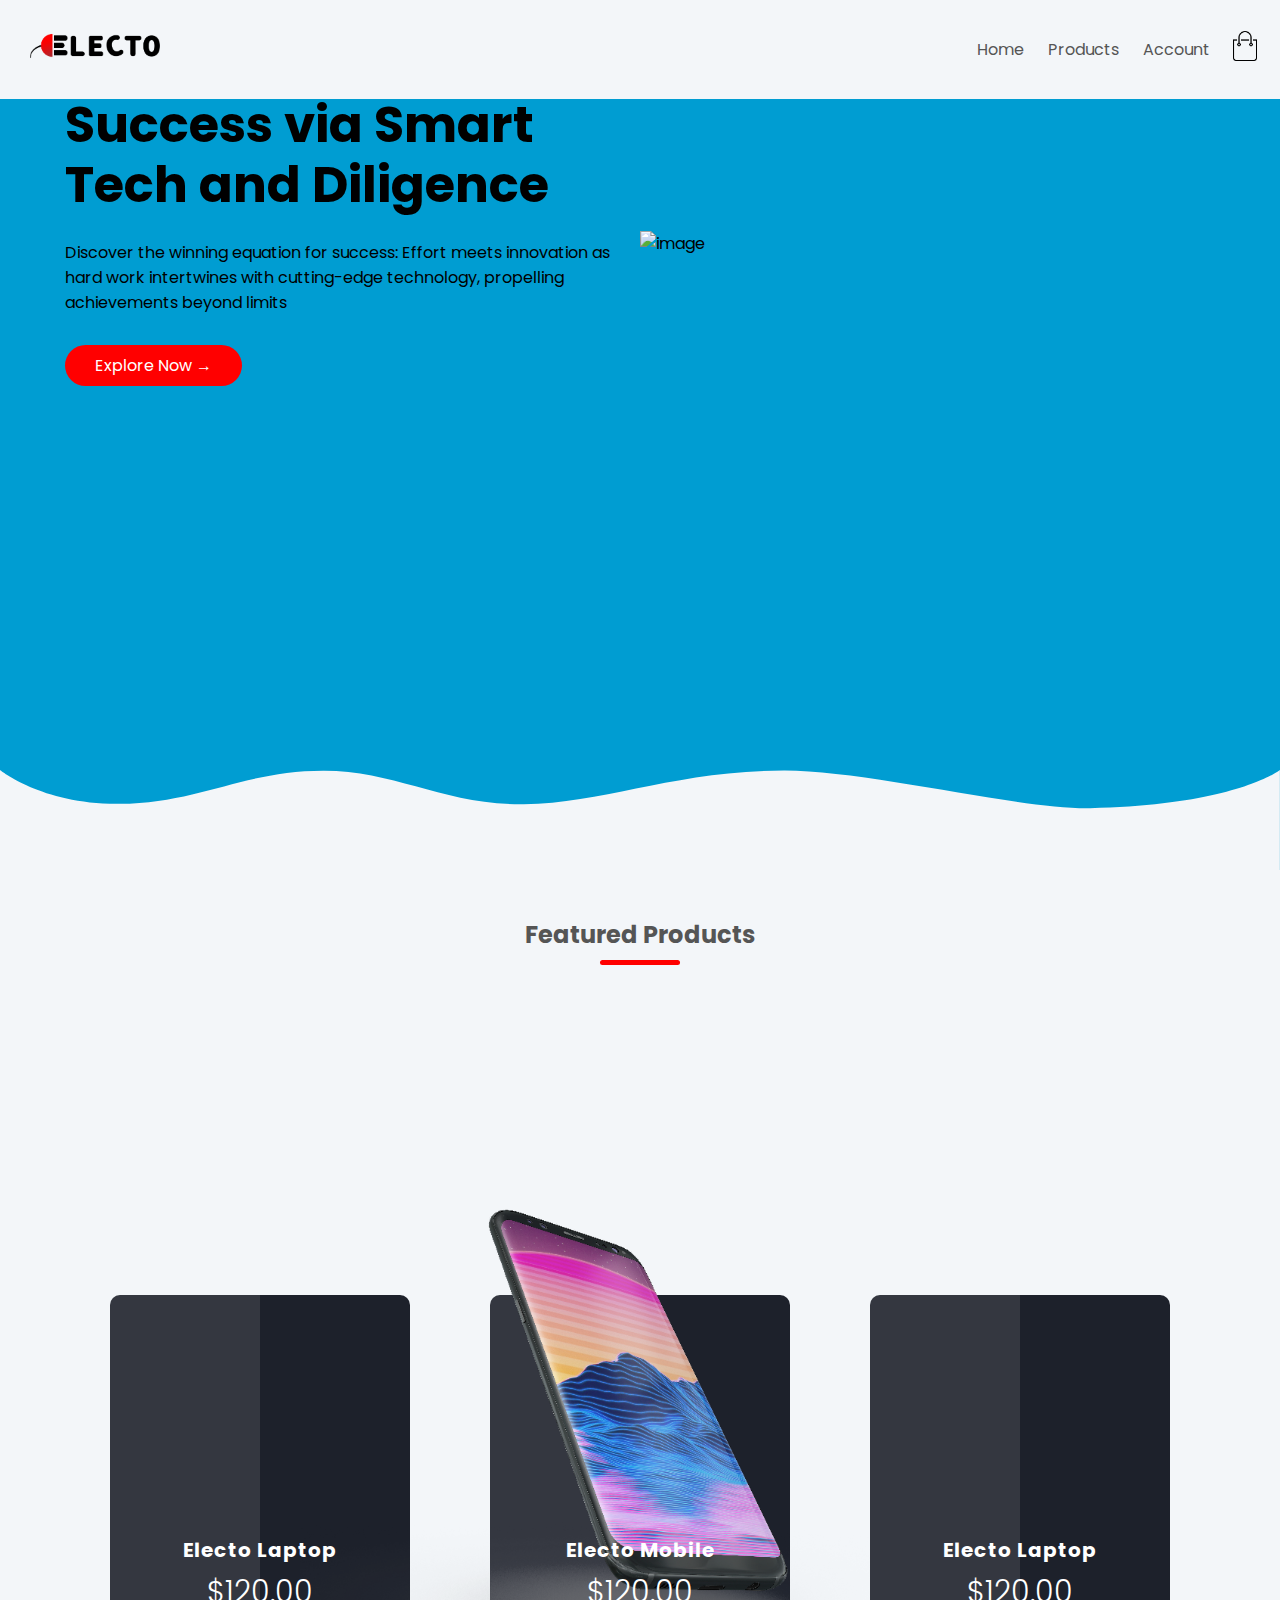
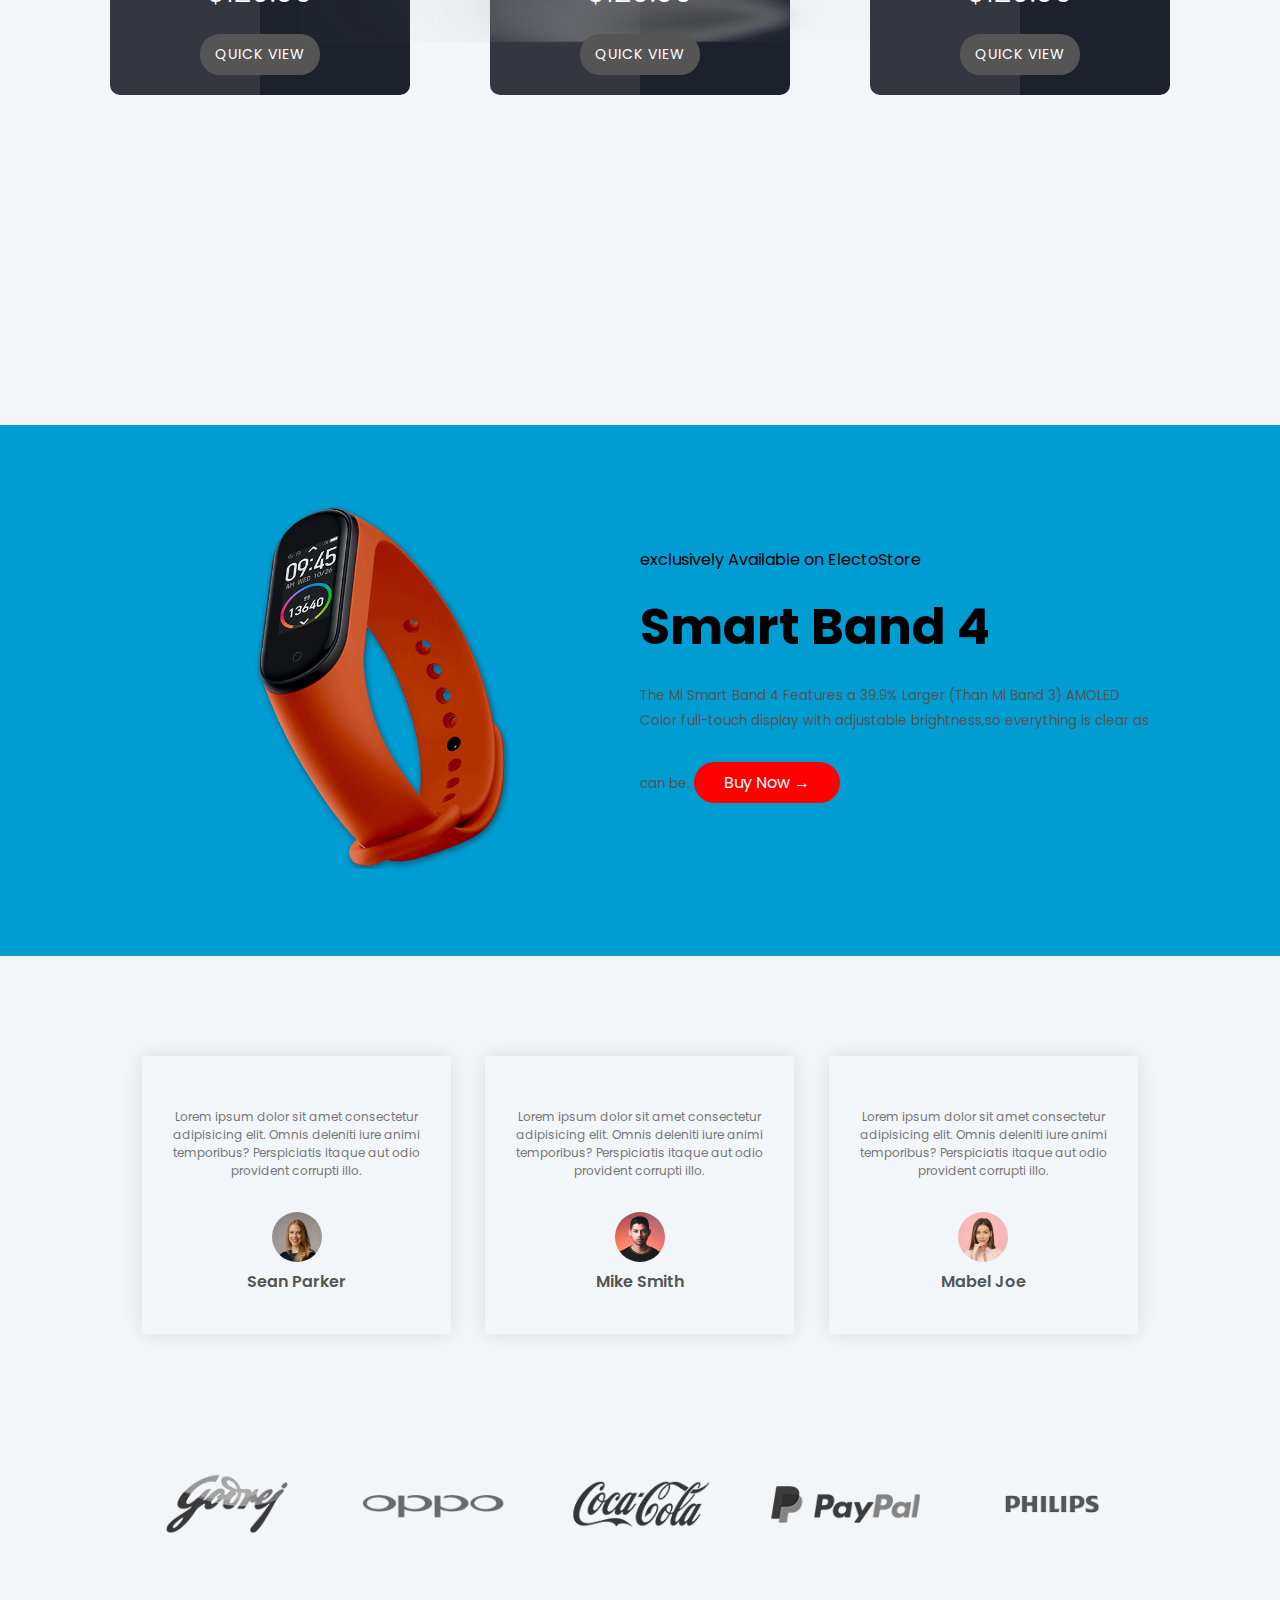
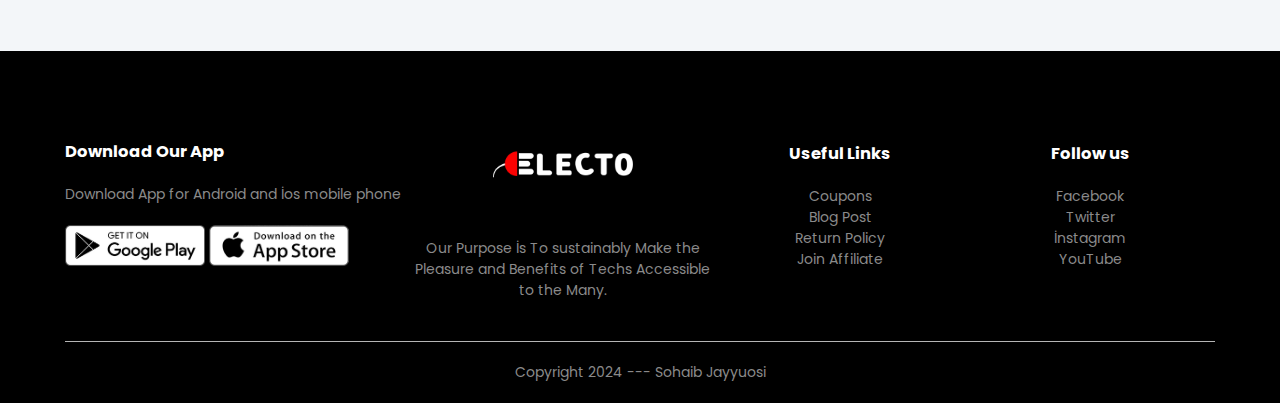
==== index.html @ e4829f12 "Initial commit" ====
<!DOCTYPE html>
<html lang="en">
<head>
    <meta charset="UTF-8">
    <meta name="viewport" content="width=device-width, initial-scale=1.0">
    <title>Document</title>
    <link rel="stylesheet" href="style.css">
    <link rel="preconnect" href="https://fonts.googleapis.com">
        <link rel="stylesheet" href="css/fontawesome.css">

    <link rel="stylesheet" href="css/bootstrap.css">
    <link rel="preconnect" href="https://fonts.gstatic.com" crossorigin>
    <link href="https://fonts.googleapis.com/css2?family=Poppins:wght@300;400;500;600;700&display=swap" rel="stylesheet">
    <link rel="stylesheet" href="https://cdnjs.cloudflare.com/ajax/libs/font-awesome/6.5.0/css/all.min.css" integrity="sha512-Avb2QiuDEEvB4bZJYdft2mNjVShBftLdPG8FJ0V7irTLQ8Uo0qcPxh4Plq7G5tGm0rU+1SPhVotteLpBERwTkw==" crossorigin="anonymous" referrerpolicy="no-referrer" />
    <link rel="stylesheet" href="https://unpkg.com/swiper@8/swiper-bundle.min.css">
</head>
<body>
<div class="header header2">
    <div class="container">
        <div class="navbar">
            <div class="logo">
                <a href="index.html"><img src="images/e-01.png" width="150px"></a>
            </div>
            <nav>
                <ul id="Menuİtems">
                    <li><a href="index.html">Home</a></li>
                    <li><a href="index2.html">Products</a></li>
                    <li><a href="account.html">Account</a></li>
                </ul>
            </nav>
            <a href="checkout.html"><img src="images/cart.png" width="30px" height="30px" alt="image"></a>
            <img src="images/menu.png" class="menu-icon" onclick="menutoggle()"  alt="image">
            
            
        </div>
        <div class="row">
            <div class="col-2">
                <h1>Success via Smart Tech and Diligence</h1>
                <p>Discover the winning equation for success: Effort meets innovation as hard work intertwines with cutting-edge technology, propelling achievements beyond limits</p>
                <a href="#" class="btn">Explore Now &#8594</a>
                
            </div>
            <div class="col-2 col-2-margin">
                <img src="images/65968.png" alt="image">
            </div>
        </div>
    </div>
 
</div>



<!-- --------Featured Categories-------- -->




<!-- --------Featured Products-------- --> 

<svg
   class="frame-decoration"
   data-name="Layer 2"
   xmlns="http://www.w3.org/2000/svg"
   preserveAspectRatio="none"
   viewBox="0 0 1920 192.275"
 >
   <defs>
     <style>
       .cls-1 {
         fill: #f3f6f9;
       }
     </style>
   </defs>
   <title>frame-decoration</title>
   <path
     class="cls-1"
     d="M0,158.755s63.9,52.163,179.472,50.736c121.494-1.5,185.839-49.738,305.984-49.733,109.21,0,181.491,51.733,300.537,50.233,123.941-1.562,225.214-50.126,390.43-50.374,123.821-.185,353.982,58.374,458.976,56.373,217.907-4.153,284.6-57.236,284.6-57.236V351.03H0V158.755Z"
     transform="translate(0 -158.755)"
     
   />
</svg>
<div class="container">
    <h2 class="title">Featured Products</h2>
   
   <div class="body">
   
        <div class="container1">
          <div class="product1">
            <div class="product-card1">
              <h2 class="name">Electo Laptop</h2>
              <span class="price">$120.00</span>
              <a href="#" class="popup-btn">Quick View</a>
              <img src="images/OZI9ES1.png" alt="" class="product-img1" />
            </div>
            <div class="popup-view">
              <div class="popup-card">
                <a href="#"><i class="fas fa-times close-btn"></i></a>
                <div class="product-img1">
                  <img src="images/OZI9ES1.png" alt="" />
                </div>
                <div class="info">
                  <h2>Electo Laptop<br /><span>Luxury Laptop</span></h2>
                  <p>
                    Lorem ipsum dolor sit amet consectetur adipisicing elit.
                    Illo ut veritatis reiciendis, porro enim velit fugit ad
                    omnis provident a perspiciatis natus aut quos minus optio
                    quo similique doloribus mollitia.
                  </p>
                  <span class="price">$120.00</span>
                  <a href="product.details.html" class="add-cart-btn">Add to Cart</a>
                  <a href="#" class="add-wish">Add to Wishlist</a>
                </div>
              </div>
            </div>
          </div>
        </div>
        <div class="container1">
          <div class="product1">
            <div class="product-card1">
              <h2 class="name">Electo Mobile</h2>
              <span class="price">$120.00</span>
              <a href="#" class="popup-btn">Quick View</a>
              <img
                src="images/20231209_011508.png"
                alt=""
                class="product-img1"
              />
            </div>
            <div class="popup-view">
              <div class="popup-card">
                <a href="#"><i class="fas fa-times close-btn"></i></a>
                <div class="product-img1">
                  <img src="images/20231209_011508.png" alt="" />
                </div>
                <div class="info">
                  <h2>Electo Mobile<br /><span>Luxury Mobile</span></h2>
                  <p>
                    Lorem ipsum dolor sit amet consectetur adipisicing elit.
                    Illo ut veritatis reiciendis, porro enim velit fugit ad
                    omnis provident a perspiciatis natus aut quos minus optio
                    quo similique doloribus mollitia.
                  </p>
                  <span class="price">$120.00</span>
                  <a href="product.details.html" class="add-cart-btn">Add to Cart</a>
                  <a href="#" class="add-wish">Add to Wishlist</a>
                </div>
              </div>
            </div>
          </div>
        </div>
        <div class="container1">
          <div class="product1">
            <div class="product-card1">
              <h2 class="name">Electo Laptop</h2>
              <span class="price">$120.00</span>
              <a href="#" class="popup-btn">Quick View</a>
              <img src="images/OZI9ES1.png" alt="" class="product-img1" />
            </div>
            <div class="popup-view">
              <div class="popup-card">
                <a href="#"><i class="fas fa-times close-btn"></i></a>
                <div class="product-img1">
                  <img src="images/OZI9ES1.png" alt="" />
                </div>
                <div class="info">
                  <h2>Electo Laptop<br /><span>Luxury Laptop</span></h2>
                  <p>
                    Lorem ipsum dolor sit amet consectetur adipisicing elit.
                    Illo ut veritatis reiciendis, porro enim velit fugit ad
                    omnis provident a perspiciatis natus aut quos minus optio
                    quo similique doloribus mollitia.
                  </p>
                  <span class="price">$120.00</span>
                  <a href="product.details.html" class="add-cart-btn">Add to Cart</a>
                  <a href="#" class="add-wish">Add to Wishlist</a>
                </div>
              </div>
            </div>
          </div>
        </div>
        
    </div>
</div>
<!-- --------Offer-------- -->

<div class="offer">
    <div class="small-container">
        <div class="row">
            <div class="col-2">
                <img src="images/exclusive.png"  class="offer-img">
            </div>
            <div class="col-2">
                <p>exclusively Available on ElectoStore</p>
                <h1>Smart Band 4</h1>
                <small>The Mİ Smart Band 4 Features a 39.9% Larger (Than Mİ Band 3) AMOLED Color full-touch display with adjustable brightness,so everything is clear as can be.</small>
                <a href="#" class="btn">Buy Now &#8594</a>
            </div>
        </div>
    </div>
</div>
<!-- --------Testimoial-------- -->

<div class="testimoial">
    <div class="small-container">
        <div class="row">
            <div class="col-3">
                <i class="fa-solid fa-quote-left"></i>
                <p>Lorem ipsum dolor sit amet consectetur adipisicing elit. Omnis deleniti iure animi temporibus? Perspiciatis itaque aut odio provident corrupti illo.</p>
                <div class="rating">
                    <i class="fa-solid fa-star"></i>
                    <i class="fa-solid fa-star"></i>
                    <i class="fa-solid fa-star"></i>
                    <i class="fa-solid fa-star"></i>
                    <i class="fa-regular fa-star"></i>
                </div>
                <img src="images/user-1.png">
                <h3>Sean Parker</h3>
            </div>
            <div class="col-3">
                <i class="fa-solid fa-quote-left"></i>
                <p>Lorem ipsum dolor sit amet consectetur adipisicing elit. Omnis deleniti iure animi temporibus? Perspiciatis itaque aut odio provident corrupti illo.</p>
                <div class="rating">
                    <i class="fa-solid fa-star"></i>
                    <i class="fa-solid fa-star"></i>
                    <i class="fa-solid fa-star"></i>
                    <i class="fa-solid fa-star"></i>
                    <i class="fa-regular fa-star"></i>
                </div>
                <img src="images/user-2.png">
                <h3>Mike Smith</h3>
            </div>
            <div class="col-3">
                <i class="fa-solid fa-quote-left"></i>
                <p>Lorem ipsum dolor sit amet consectetur adipisicing elit. Omnis deleniti iure animi temporibus? Perspiciatis itaque aut odio provident corrupti illo.</p>
                <div class="rating">
                    <i class="fa-solid fa-star"></i>
                    <i class="fa-solid fa-star"></i>
                    <i class="fa-solid fa-star"></i>
                    <i class="fa-solid fa-star"></i>
                    <i class="fa-regular fa-star"></i>
                </div>
                <img src="images/user-3.png">
                <h3>Mabel Joe</h3>
            </div>
        </div>
    </div>
</div>

<!-- --------Brands-------- -->

<div class="brands">
    <div class="small-container">
        <div class="row">
            <div class="col-5">
                <img src="images/logo-godrej.png" alt="">
            </div>
            <div class="col-5">
                <img src="images/logo-oppo.png" alt="">
            </div>
            <div class="col-5">
                <img src="images/logo-coca-cola.png" alt="">
            </div>
            <div class="col-5">
                <img src="images/logo-paypal.png" alt="">
            </div>
            <div class="col-5">
                <img src="images/logo-philips.png" alt="">
            </div>


        </div>
    </div>
</div>
<!-- --------Footer-------- -->
<div class="footer">
    <div class="container">
        <div class="row">
            <div class="footer-col-1">
                <h3>
                    Download Our App
                </h3>
                <p>
                    Download App for Android and İos mobile phone
                </p>
                <div class="app-logo">
                    <img src="images/play-store.png" alt="">
                    <img src="images/app-store.png" alt="">
                </div>
            </div>
            <div class="footer-col-2">
                <img src="images/white-0١.png" alt="">
                <p>
                    Our Purpose İs To sustainably Make the Pleasure and Benefits of Techs Accessible to the Many.
                </p>
            </div>
            <div class="footer-col-3">
                <h3>
                    Useful Links
                </h3>
                <ul>
                    <li>Coupons</li>
                    <li>Blog Post</li>
                    <li>Return Policy</li>
                    <li>Join Affiliate</li>
                </ul>
            </div>
            <div class="footer-col-4">
                <h3>
                    Follow us 
                </h3>
                <ul>
                    <li>Facebook</li>
                    <li>Twitter</li>
                    <li>İnstagram</li>
                    <li>YouTube</li>
                </ul>
            </div>
        </div>
        <hr>
        <p class="copyright"> Copyright 2024 --- Sohaib Jayyuosi</p>
    </div>
</div>

<script>
    function userScroll() {
  const navbar = document.querySelector('.navbar');

  window.addEventListener("scroll", () => {
    if (window.scrollY > 150) {
      navbar.classList.add("bg-dark");
      navbar.classList.add("navbar-sticky");
    } else {
      navbar.classList.remove("bg-dark");
      navbar.classList.remove("navbar-sticky");
    }
  });
}

document.addEventListener('DOMContentLoaded', userScroll);


    const Menuİtems = document.getElementById("Menuİtems");

      Menuİtems.style.maxHeight = "0px";

          function menutoggle() {
         if (Menuİtems.style.maxHeight == "0px") {
             Menuİtems.style.maxHeight = "200px";
          } else {
                Menuİtems.style.maxHeight = "0px";
          }
          }

</script>
    <script type="text/javascript">
      var popupViews = document.querySelectorAll(".popup-view");
      var popupBtns = document.querySelectorAll(".popup-btn");
      var closeBtns = document.querySelectorAll(".close-btn");

      var popup = function (popupClick) {
        popupViews[popupClick].classList.add("active");
      };

      popupBtns.forEach((popupBtn, i) => {
        popupBtn.addEventListener("click", () => {
          popup(i);
        });
      });

      closeBtns.forEach((closeBtn) => {
        closeBtn.addEventListener("click", () => {
          popupViews.forEach((popupView) => {
            popupView.classList.remove("active");
          });
        });
      });
    </script>
<script
  type="module"
  src="https://unpkg.com/ionicons@5.5.2/dist/ionicons/ionicons.esm.js"
></script>
<script
  nomodule
  src="https://unpkg.com/ionicons@5.5.2/dist/ionicons/ionicons.js"
></script>
<script src="https://unpkg.com/swiper@8/swiper-bundle.min.js"></script>


   

        
</body>
</html>
---- style.css ----
* {
  margin: 0;
  padding: 0;
  box-sizing: border-box;
}

body {
  font-family: "Poppins", sans-serif;
  background-color: #f3f6f9;
}

.navbar {
  display: flex;
  align-items: center;
  padding: 20px;
  position: fixed;
  top: 0;
  left: 0;
  right: 0;
  transition: all o.3s ease-in-out;
  background-color: #f3f6f9;
  z-index: 2;
}
nav {
  flex: 1;
  text-align: right;
  transition: all o.3s ease-in-out;
  z-index: 2;
}

nav ul {
  display: inline-block;
  list-style-type: none;
  transition: all o.3s ease-in-out;
  z-index: 2;
}

nav ul li {
  display: inline-block;
  margin-right: 20px;
  z-index: 2;
}
a {
  text-decoration: none;
  color: #555;
}

.navbar-sticky {
  opacity: 0.9;
  box-shadow: 0 0 10px rgba(0, 0, 0, 0.5);
  z-index: 3;
}

.container {
  max-width: 1200px;
  margin: auto;
  padding-left: 25px;
  padding-right: 25px;
  margin: 0 auto;
}

@media (max-width: 650px) {
  .header .row .col-2 {
    margin-bottom: 0px;
  }
  .header2 {
    height: 1100px !important;
  }
  .header .row .col-2-margin {
    margin-top: 0px !important;
  }
}
svg {
  transform: rotatex("180deg");
  margin-top: -100px;
}
.row {
  display: flex;
  align-items: center;
  flex-wrap: wrap;
  justify-content: space-around;
}

.col-2 {
  flex-basis: 50%;
  min-width: 300px;
}
.col-2 img {
  max-width: 100%;
  padding: 50px 0;
}

.col-2 h1 {
  font-size: 50px;
  line-height: 60px;
  margin: 25px 0;
}

@media (max-width:400px) {
  
.col-2 h1 {
  font-size: 30px !important;

}
}
@media (max-width:300px) {
  
.col-2 h1 {
  font-size: 25px !important;

}
}


.btn {
  display: inline-block;
  color: #fff;
  background-color: red;
  margin: 30px 0;
  padding: 8px 30px;
  border-radius: 30px;
  transition: background-color 0.5s;
}
.btn:hover {
  background-color: #563434;
}

.header {
  background:#009dd2;
  height: 800px;
}

.header .row {
  margin-top: 70px;
}

.category {
  margin: 70px 0;
}

.col-3 {
  flex-basis: 30%;
  min-width: 250px;
  margin-bottom: 30px;
}

.col-3 img {
  width: 100%;
}

.small-container {
  max-width: 1080px;
  margin: auto;
  padding-left: 25px;
  padding-right: 25px;
}

.col-4 {
  flex-basis: 25%;
  min-width: 200px;
  padding: 10px;
  margin-bottom: 50px;
  transition: transform 0.5s;
}

.col-4 img {
  width: 100%;
}

.title {
  margin: 0 auto 80px;
  text-align: center;
  position: relative;
  line-height: 60px;
  color: #555;
}

.title:after {
  content: "";
  background-color: red;
  width: 80px;
  height: 5px;
  border-radius: 5px;
  position: absolute;
  bottom: 0;
  left: 50%;
  transform: translateX(-50%);
}

h4 {
  color: #555;
  font-weight: normal;
}

.col-4 p {
  font-size: 14px;
}

.rating .fa-star {
  color: red;
}

.col-4:hover {
  transform: translateY(-5px);
}
/* -------- Offer -------- */
.offer {
  background:#009dd2;
  margin-top: 80px;
  padding: 30px 0;
}

@media (max-width:300px) {
  .offer {
    padding: 30px 0px !important;
    font-size: 15px;
    
  }
  small {
  color: #555;
  
}
}

.col-2 .offer-img {
  padding: 50px;
}

small {
  color: #555;
}

/* -- --------Testimoial-------- -- */

.testimoial {
  padding-top: 100px;
}
.testimoial .col-3 {
  text-align: center;
  padding: 40px 20px;
  box-shadow: 0 0 20px 0px rgba(0, 0, 0, 0.1);
  cursor: pointer !important;
  transition: transform 0.5s;
}

.testimoial .col-3 img {
  margin-top: 20px;
  width: 50px;
  border-radius: 50%;
}

.testimoial .col-3:hover {
  transform: translateY(-10px);
}

.fa-solid.fa-quote-left {
  font-size: 34px;
  color: red;
}

.col-3 p {
  margin: 12px 0;
  font-size: 12px;
  color: #777;
}

.testimoial .col-3 h3 {
  font-weight: 600;
  font-size: 16px;
  color: #555;
}

/* -- --------Brands-------- -- */

.brands {
  margin: 100px auto;
}

.col-5 {
  width: 160px;
}

.col-5 img {
  width: 100%;
  cursor: pointer;
  filter: grayscale(100%);
}

.col-5 img:hover {
  filter: grayscale(0);
}

/* -- --------Footer-------- -- */

.footer {
  background-color: #000;
  color: #8a8a8a;
  font-size: 14px;
  padding: 60px 0 20px;
}
.footer p {
  color: #8a8a8a;
}
.footer h3 {
  color: #fff;
  margin-bottom: 20px;
}

.footer-col-1,
.footer-col-2,
.footer-col-3,
.footer-col-4 {
  min-width: 250px;
  margin-bottom: 20px;
}
.footer-col-1 {
  flex-basis: 30%;
}
.footer-col-2 {
  flex: 1;
  text-align: center;
}

.footer-col-2 img {
  width: 180px;
  margin-bottom: 20px;
}

.footer-col-3,
.footer-col-4 {
  flex-basis: 12%;
  text-align: center;
}

ul {
  list-style-type: none;
}

.app-logo {
  margin-top: 20px;
}

.app-logo img {
  width: 140px;
}

hr {
  border: none;
  background-color: #b5b5b5;
  height: 1px;
  margin: 20px 0;
}

.copyright {
  text-align: center;
}

.menu-icon {
  width: 28px;
  margin-left: 20px;
  display: none;
}

/* --------- all products --------- */

.all-products {
  margin-top: 200px;
}

.row-2 {
  justify-content: space-between;
  margin: 100px auto 50px;
}

select {
  border: 1px solid #009dd2;
  padding: 5px;
}

select:focus {
  outline: none;
}

.page-btn {
  margin: 0 auto 80px;
}
.page-btn span {
  display: inline-block;
  border: 1px solid #009dd2;
  margin-left: 10px;
  height: 40px;
  width: 40px;
  text-align: center;
  line-height: 40px;
  cursor: pointer;
}

.page-btn span:hover {
  background-color: #009dd2;
  color: #fff;
}

/* ----------- single product details ---------- */

.single-product {
  margin-top: 150px;
}

.single-product .col-2 img {
  padding: 0;
}

.single-product .col-2 {
  padding: 20px;
}

.single-product h4 {
  margin: 20px 0;
  font-size: 22px;
  font-weight: bold;
}

.single-product select {
  display: block;
  margin-top: 20px;
  padding: 10px;
}

.single-product input {
  width: 50px;
  height: 40px;
  padding-left: 10px;
  font-size: 20px;
  margin-right: 10px;
  border: 1px solid #009dd2;
}
input:focus {
  outline: none;
}

.single-product .fa-solid {
  margin-left: 10px;
  color: #009dd2;
}

.small-img-row {
  display: flex;
  justify-content: space-between;
}
.small-img-col {
  flex-basis: 24%;
  cursor: pointer;
}

.cart-page {
  margin: 200px auto;
}

table {
  width: 100%;
  border-collapse: collapse;
}
.cart-info {
  display: flex;
  flex-wrap: wrap;
}

th {
  color: #fff;
  background-color: #009dd2;
  padding: 5px;
  text-align: left;
  font-weight: normal;
}
td {
  padding: 10px 5px;
}
td input {
  width: 40px;
  padding: 5px;
  height: 30px;
}
td a {
  color: #009dd2;
  font-size: 12px;
}
td img {
  margin-right: 10px;
  width: 80px;
  height: 80px;
}

.total-price {
  display: flex;
  justify-content: flex-end;
}

.total-price table {
  width: 100%;
  max-width: 400px;
  border-top: 3px solid #009dd2;
}
td:last-child {
  text-align: right;
}
th:last-child {
  text-align: right;
}

/* -------- account-page ------- */
.account-page {
  padding: 50px 0;
  background: #009dd2;
}
.account-page svg {
  margin-top: 45px;
}
.account-page svg {
  transform: rotatex(180deg);
}
.form-container {
  background-color: #000;
  width: 300px;
  height: 400px;
  position: relative;
  text-align: center;
  padding: 20px 0;
  margin: auto;
  box-shadow: 0 0 20px 0px rgba(0, 0, 0, 0.1);
  overflow: hidden;
}

.form-container span {
  font-weight: bold;
  padding: 0 10px;
  color: #555;
  cursor: pointer;
  width: 100px;
  display: inline-block;
}

.form-btn {
  display: inline-block;
}

.form-container form {
  max-width: 300px;
  padding: 0 20px;
  position: absolute;
  top: 130px;
  transition: transform 1s;
}

form input {
  width: 100%;
  height: 30px;
  margin: 10px 0;
  padding: 0 10px;
  border: 1px solid #009dd2;
}

form .btn {
  width: 100%;
  border: none;
  cursor: pointer;
  margin: 10px 0;
}

form .btn:focus {
  outline: none;
}

#LoginForm {
  left: -300px;
}

#RegForm {
  left: 0;
}

form a {
  font-size: 12px;
}

#İndicator {
  width: 100px;
  border: none;
  background-color: red;
  height: 3px;
  margin-top: 8px;
  transform: translateX(100px);
  transition: transform 1s;
}

/* --------- media query for menu ------------ */

@media only screen and (max-width: 800px) {
  .navbar {
    position: absolute;
  }
  nav ul {
    position: absolute;
    top: 70px;
    left: 0;
    background-color: #333;
    width: 100%;
    overflow: hidden;
    transition: max-height 0.5s;
    text-align: center;
    background-color: #009ed29a;
    
    
    
  }
  nav ul li {
    display: block;
    margin-right: 50px;
    margin-top: 30px;
    margin-bottom: 5px !important;
    
  }
  nav ul li a {
    color: black;
    font-size: 20px;
    font-weight: 600;

    
  }
  .menu-icon {
    display: block;
    cursor: pointer;
    
  }
  .header .row .col-2 {
    margin-top: 100px;
  }
}

/* ----------- products =========== */

.body {
  min-height: 100vh;
  display: flex;
  justify-content: center;
  align-items: center;
  background-color: #f3f6f9;
  flex-wrap: wrap;
  overflow: hidden;
}
.container1 {
  position: relative;
  display: flex;
  justify-content: center;
  align-items: center;
  flex-basis: 30%;
  height: 100vh;
}

@media (max-width: 450px) {
  .container1 {
    flex-basis: 30% !important;
  }
  .product1 .product-card1 {
    width: 250px !important;
    height: 350px !important;
  }
  .product1 .product-card1 .product-img1 {
    max-width: 600px !important;
  }
  .product1 .product-card1 .name {
    font-size: 20px !important;
    bottom: 115px !important;
  }
  .product1 .product-card1 .price {
    font-size: 25px !important;
    bottom: 70px !important;
  }
  .product1 .product-card1 .popup-btn {
    font-size: 10px !important;
  }
}
@media (max-width: 400px) {
  .container1 {
    flex-basis: 30% !important;
    height: 70vh !important;
  }
  .product1 .product-card1 {
    width: 200px !important;
    height: 300px !important;
  }
  .product1 .product-card1 .product-img1 {
    max-width: 520px !important;
  }
  .product1 .product-card1 .name {
    font-size: 15px !important;
    bottom: 100px !important;
  }
  .product1 .product-card1 .price {
    font-size: 20px !important;
    bottom: 60px !important;
  }
  .product1 .product-card1 .popup-btn {
    font-size: 10px !important;
  }
}
@media (max-width: 350px) {
  .container1 {
    flex-basis: 30% !important;
  }
  .product1 .product-card1 {
    width: 150px !important;
    height: 250px !important;
  }
  .product1 .product-card1 .product-img1 {
    max-width: 440px !important;
  }
  .product1 .product-card1 .name {
    font-size: 10px !important;
    bottom: 80px !important;
  }
  .product1 .product-card1 .price {
    font-size: 15px !important;
    bottom: 50px !important;
  }
  .product1 .product-card1 .popup-btn {
    font-size: 5px !important;
  }
}
@media (max-width: 300px) {
  .container1 {
    flex-basis: 30% !important;
  }
  .product1 .product-card1 {
    width: 150px !important;
    height: 250px !important;
  }
  .product1 .product-card1 .product-img1 {
    max-width: 400px !important;
  }
  .product1 .product-card1 .name {
    font-size: 10px !important;
    bottom: 80px !important;
  }
  .product1 .product-card1 .price {
    font-size: 15px !important;
    bottom: 50px !important;
  }
  .product1 .product-card1 .popup-btn {
    font-size: 5px !important;
  }
}

.product1 .product-card1 {
  z-index: 1;
  background-color: #1d212b;
  position: relative;
  width: 300px;
  height: 400px;
  margin: 40px;
  border-radius: 10px;
}

.product1 .product-card1::before {
  content: "";
  background: rgba(255, 255, 255, 0.1);
  position: absolute;
  display: block;
  top: 0;
  left: 0;
  width: 50%;
  height: 100%;
  border-top-left-radius: 10px;
  border-bottom-left-radius: 10px;
}

.product1 .product-card1 .product-img1 {
  z-index: 1;
  position: absolute;
  max-width: 680px;
  top: 30%;
  left: 50%;
  transform: translate(-50%, -50%);
}

.product1 .product-card1 .name {
  z-index: 2;
  color: #fff;
  position: absolute;
  width: 100%;
  text-align: center;
  bottom: 130px;
  font-size: 20px;
  letter-spacing: 1px;
}

.product1 .product-card1 .price {
  z-index: 2;
  color: #fff;
  position: absolute;
  width: 100%;
  text-align: center;
  bottom: 80px;
  font-size: 30px;
  font-weight: 300;
}

.product1 .product-card1 .popup-btn {
  z-index: 2;
  color: #fff;
  background-color: #555;
  position: absolute;
  bottom: 20px;
  left: 50%;
  transform: translateX(-50%);
  font-size: 14px;
  text-transform: uppercase;
  text-decoration: none;
  letter-spacing: 1px;
  padding: 10px 15px;
  border-radius: 20px;
  cursor: pointer;
}

.product1 .popup-view {
  z-index: 2;
  background: rgba(225, 225, 255, 0.5);
  position: fixed;
  top: 0;
  right: 0;
  bottom: 0;
  left: 0;
  display: flex;
  justify-content: center;
  align-items: center;
  opacity: 0;
  visibility: hidden;
  transition: 0.5s;
}
.product1 .popup-view.active {
  opacity: 1;
  visibility: visible;
  z-index: 4;
}
.product1 .popup-card {
  position: relative;
  display: flex;
  width: 800px;
  height: 500px;
  margin: 20px;
}

.product1 .popup-card .product-img1 {
  z-index: 2;
  background-color: #1d212b;
  position: relative;
  display: flex;
  justify-content: center;
  align-items: center;
  width: 45%;
  height: 90%;
  transform: translateY(25px);
  border-top-left-radius: 10px;
  border-bottom-left-radius: 10px;
}

.product1 .popup-card .product-img1 img {
  z-index: 2;
  position: relative;
  width: 800px;
  left: -50px;
}

.product1 .popup-card .info {
  z-index: 2;
  background-color: #fff;
  display: flex;
  flex-direction: column;
  width: 55%;
  height: 100%;
  box-sizing: border-box;
  padding: 40px;
  border-radius: 10px;
}

.product1 .popup-card .close-btn {
  color: #555;
  z-index: 3;
  position: absolute;
  right: 0;
  font-size: 20px;
  margin: 20px;
  cursor: pointer;
}

.product1 .popup-card .info h2 {
  font-size: 40px;
  line-height: 20px;
  margin: 10px;
}

.product1 .popup-card .info h2 span {
  font-size: 15px;
  text-transform: uppercase;
  letter-spacing: 2px;
}

.product1 .popup-card .info p {
  font-size: 15px;
  margin: 10px;
}
.product1 .popup-card .info .price {
  font-size: 45px;
  font-weight: 300;
  margin: 10px;
}

.product1 .popup-card .info .add-cart-btn {
  color: #fff;
  background-color: #009dd2;
  font-size: 16px;
  font-weight: 600;
  text-align: center;
  text-transform: uppercase;
  text-decoration: none;
  margin: 10px auto;
  padding: 10px 50px;
  border-radius: 20px;
}

.product1 .popup-card .info .add-wish {
  color: #009dd2;
  font-size: 16px;
  text-align: center;
  font-weight: 600;
  text-transform: uppercase;
}

@media (max-width: 900px) {
  .product1 .popup-card {
    flex-direction: column;
    width: 550px;
    height: auto;
  }
  .product1 .popup-card .product-img1 {
    z-index: 3;
    width: 100%;
    height: 200px;
    transform: translateY(0);
    border-bottom-left-radius: 0;
    border-top-left-radius: 10px;
    border-top-right-radius: 10px;
  }

  .product1 .popup-card .product-img1 img {
    left: initial;
    max-width: 100%;
  }

  .product1 .popup-card .info {
    width: 100%;
    height: auto;
    padding: 20px;
    border-top-right-radius: 0;
    border-bottom-left-radius: 0;
  }
  .product1 .popup-card .info h2 {
    margin: 20px 5px 5px 5px;
    font-size: 25px;
  }

  .product1 .popup-card .info h2 span {
    font-size: 10px;
  }
  .product1 .popup-card .info p {
    margin: 5px;
    font-size: 13px;
  }

  .product1 .popup-card .info .price {
    margin: 5px;
    font-size: 30px;
  }

  .product1 .popup-card .info .add-cart-btn {
    margin: 5px auto;
    padding: 5px 40px;
    font-size: 14px;
  }
  .product1 .popup-card .info .add-wish {
    font-size: 14px;
  }
  .product1 .popup-card .close-btn {
    z-index: 4;
  }
}

/* --------- media query for less than 600 screen size  ------------ */
@media only screen and (max-width: 600px) {
  .row {
    text-align: center;
  }
  .col-21,
  .col-31,
  .col-41,
  .col-51 {
    flex-basis: 100%;
  }

  .single-product1 .row {
    text-align: left;
  }
  .single-product .col-21 {
    padding: 20px 0;
  }
  .single-product h1 {
    font-size: 26px;
    line-height: 32px;
  }

  .cart-info p {
    display: none;
  }

  .col-2 h2 {
    padding-top: 20px !important ;
  }
}

/* -------- slider ------- */

.body2 {
  height: 100vh;
  display: flex;
  justify-content: center;
  align-items: center;
  background-color: #1d212b;
}

.img-slider {
  position: relative;
  width: 800px;
  height: 500px;
  margin: 10px;
  background-color: #1d212b;
}

.img-slider .slide {
  z-index: 1;
  position: absolute;
  width: 100%;
  clip-path: circle(0% at 0 50%);
}
.img-slider .slide.active {
  clip-path: circle(150% at 0 50%);
  transition: 2s;
  transition-property: clip-path;
}

.img-slider .slide img {
  z-index: 1;
  width: 100%;
  border-radius: 5px;
}

.img-slider .slide .info {
  position: absolute;
  top: 0;
  padding: 15px 30px;
}

.img-slider .slide .info h2 {
  color: #fff;
  font-size: 45px;
  text-transform: uppercase;
  font-weight: 800;
  letter-spacing: 2px;
}

.img-slider .slide .info p {
  color: #fff;
  background-color: rgba(0, 0, 0, 0.1);
  font-size: 16px;
  width: 60%;
  padding: 10px;
  border-radius: 4px;
}

.img-slider .navigation {
  z-index: 2;
  position: absolute;
  display: flex;
  bottom: 30px;
  left: 50%;
  transform: translateX(-50%);
}

.img-slider .navigation .btn {
  background-color: rgba(225, 225, 225, 0.5);
  width: 12px;
  height: 12px;
  margin: 10px;
  border-radius: 50%;
  cursor: pointer;
}

@media (max-width: 820px) {
  .img-slider {
    width: 600px;
    height: 375px;
  }
  .img-slider .slide .info {
    padding: 10px 25px;
  }
  .img-slider .slide .info h2 {
    font-size: 35px;
  }
  .img-slider .slide .info p {
    width: 70%;
    font-size: 15px;
  }
  .img-slider .navigation {
    bottom: 25px;
  }
  .img-slider .navigation {
    width: 10px;
    height: 10px;
    margin: 8px;
  }
}
@media (max-width: 620px) {
  .img-slider {
    width: 400px;
    height: 250px;
  }
  .img-slider .slide .info {
    padding: 10px 20px;
  }
  .img-slider .slide .info h2 {
    font-size: 30px;
  }
  .img-slider .slide .info p {
    width: 80%;
    font-size: 13px;
  }
  .img-slider .navigation {
    bottom: 15px;
  }
  .img-slider .navigation {
    width: 8px;
    height: 8px;
    margin: 6px;
  }
}
@media (max-width: 420px) {
  .img-slider {
    width: 320px;
    height: 200px;
  }
  .img-slider .slide .info {
    padding: 5px 10px;
  }
  .img-slider .slide .info h2 {
    font-size: 25px;
  }
  .img-slider .slide .info p {
    width: 90%;
    font-size: 11px;
  }
  .img-slider .navigation {
    bottom: 10px;
  }
}
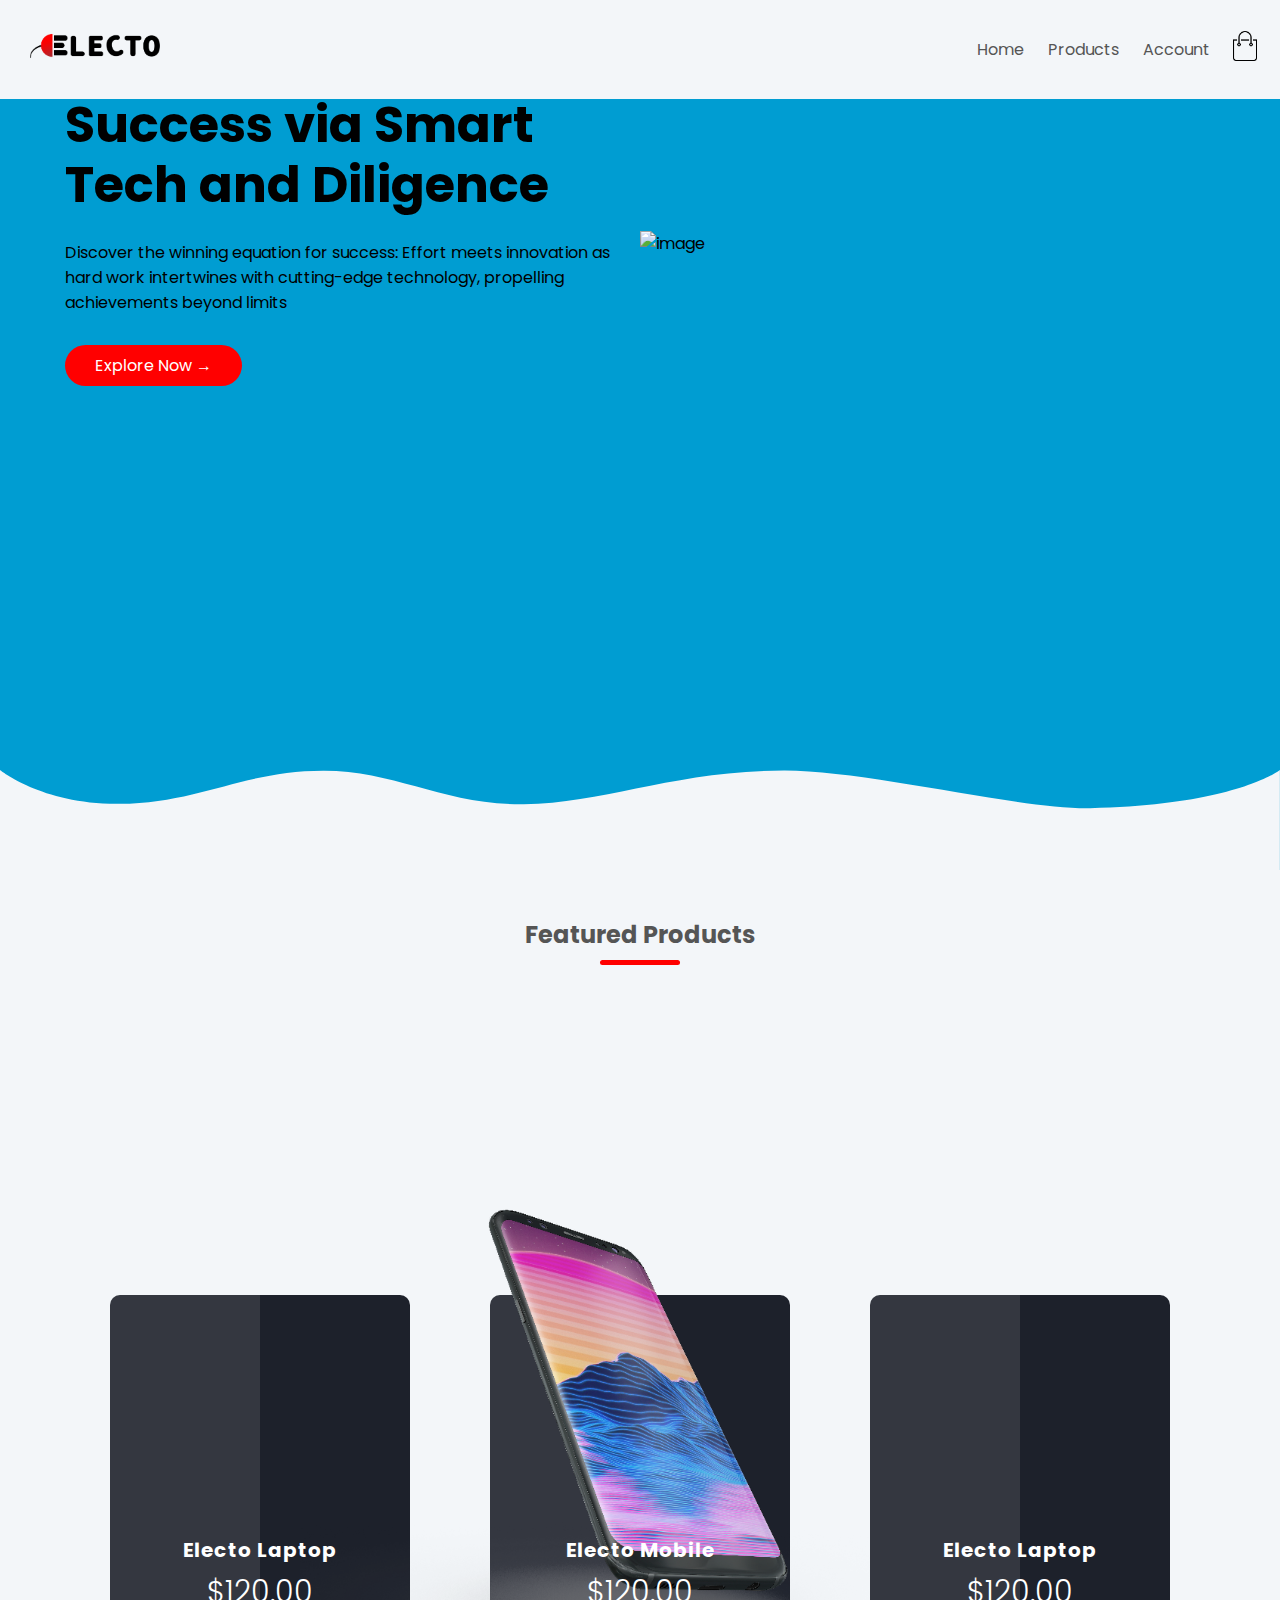
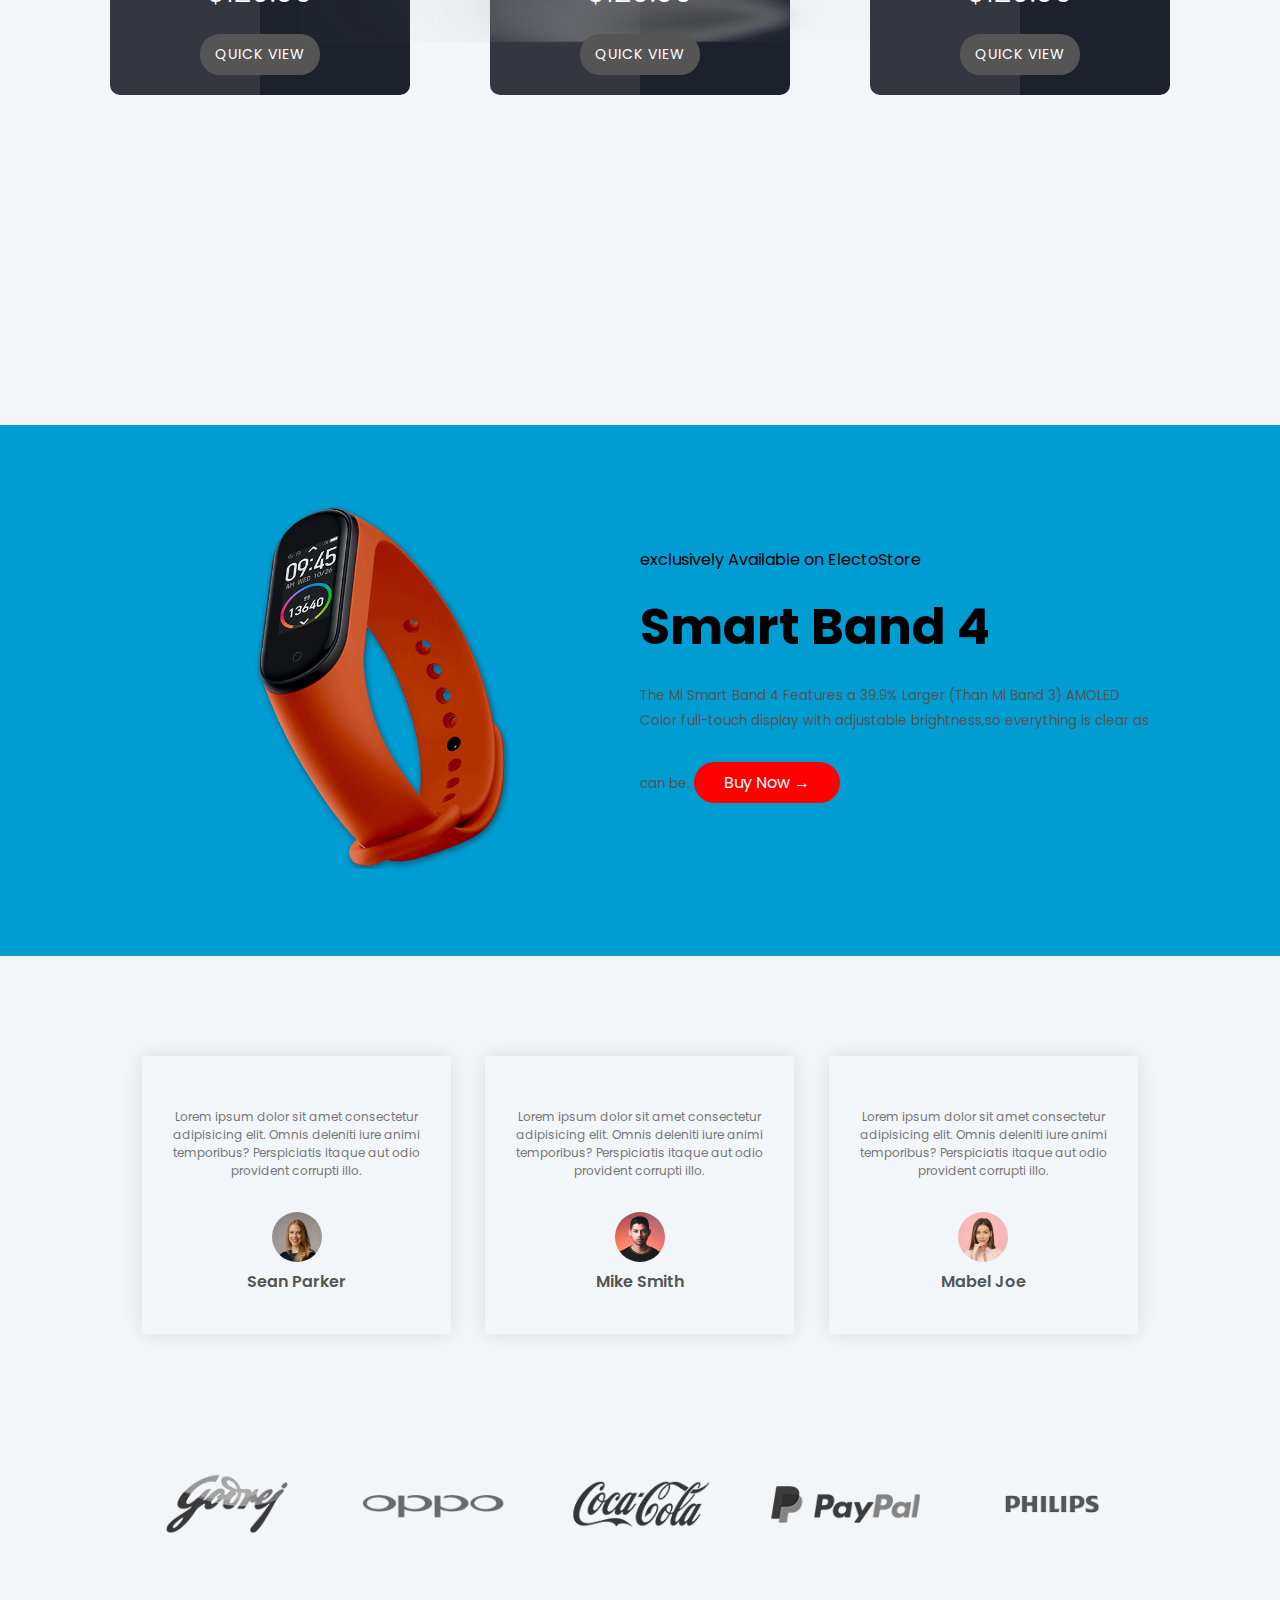
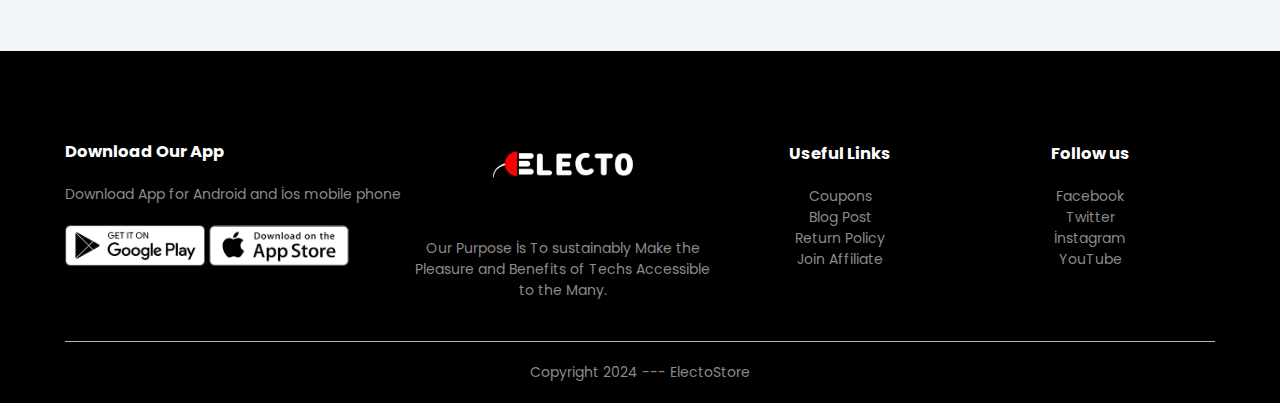
==== commit 44007955: "add problems" ====
--- a/index.html
+++ b/index.html
@@ -317,7 +317,7 @@
             </div>
         </div>
         <hr>
-        <p class="copyright"> Copyright 2024 --- Sohaib Jayyuosi</p>
+        <p class="copyright"> Copyright 2024 --- ElectoStore</p>
     </div>
 </div>
 
--- a/style.css
+++ b/style.css
@@ -596,7 +596,7 @@
 
 @media only screen and (max-width: 800px) {
   .navbar {
-    position: absolute;
+    position: fixed;
   }
   nav ul {
     position: absolute;
@@ -607,14 +607,14 @@
     overflow: hidden;
     transition: max-height 0.5s;
     text-align: center;
-    background-color: #009ed29a;
+    background-color: #f3f6f9;
     
     
     
   }
   nav ul li {
     display: block;
-    margin-right: 50px;
+    margin-right: 0px;
     margin-top: 30px;
     margin-bottom: 5px !important;
     
